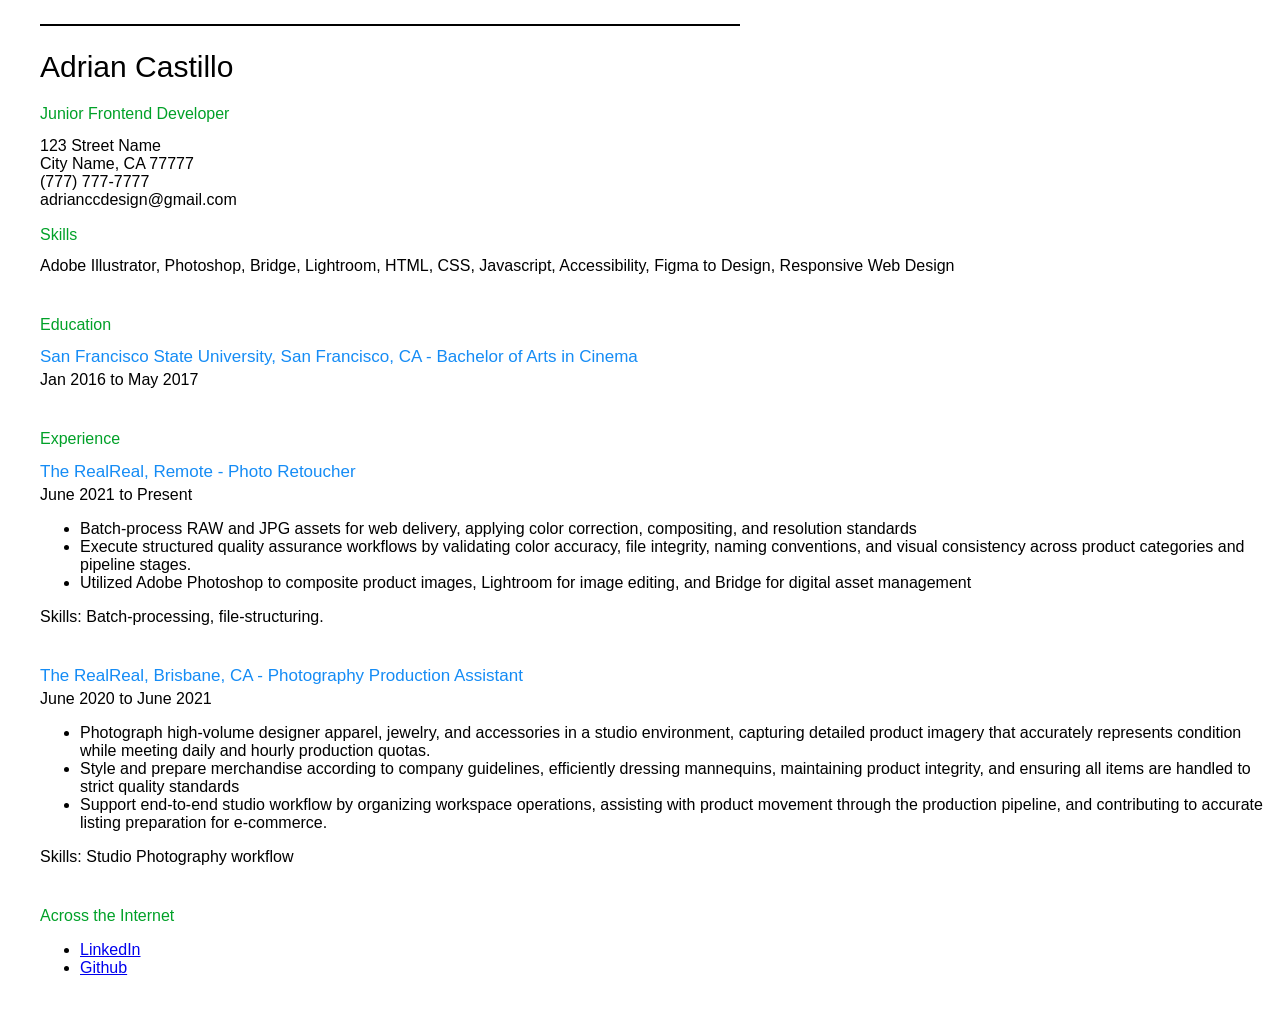
==== index.html @ 0d218c23 "Initial commit" ====
<!DOCTYPE html>
<html lang="en">
<head>
  <meta charset="UTF-8">
  <meta name="viewport" content="width=device-width, initial-scale=1.0">
  <title>Adrian's Resume</title>

  <meta property="og:title" content="Adrian's Resume">
  <meta property="og:description" content="Adrian Castillo's resume showcasing skills, education, and work experience.">
  <meta property="og:image" content="https://example.com/resume-image.jpg">
  <meta property="og:url" content="https://example.com/resume.html">
  
  <link rel="stylesheet" href="styles.css">

  <link rel="icon" href="/favicon.ico" type="image/x-icon"> <!-- Make a Favicon -->
</head>

  <body>
    <div class="container">
      <hr>
      <h1>Adrian Castillo</h1>
    </div>
    
    <h2>Junior Frontend Developer</h2>
    <p>
      123 Street Name<br>
      City Name, CA 77777<br>
      (777) 777-7777 <br>
      adrianccdesign@gmail.com
    </p>


    <section>
        <h2>Skills</h2>
        <p> Adobe Illustrator, Photoshop, Bridge, Lightroom, HTML, CSS, Javascript, Accessibility, Figma to Design, Responsive Web Design</p>
    </section>

    <section>
        <h2>Education</h2>
        <h3>San Francisco State University, San Francisco, CA - Bachelor of Arts in Cinema</h3>
        <p> Jan 2016 to May 2017</p>
    </section>

    <section>
      <h2>Experience</h2>
      <h3> The RealReal, Remote - Photo Retoucher</h3>
      <p> June 2021 to Present</p>
      <ul>
        <li> Batch-process RAW and JPG assets for web delivery, applying color correction, compositing, and resolution standards </li>
        <li> Execute structured quality assurance workflows by validating color accuracy, file integrity, naming conventions, and visual consistency across product categories and pipeline stages.</li>
        <li> Utilized Adobe Photoshop to composite product images, Lightroom for image editing, and Bridge for digital asset management</li>
      </ul>
      <p>Skills: Batch-processing, file-structuring.</p>
    </section>

    <section>
      <h3> The RealReal, Brisbane, CA - Photography Production Assistant</h3>
      <p> June 2020 to June 2021</p>
      <ul>
        <li> Photograph high-volume designer apparel, jewelry, and accessories in a studio environment, capturing detailed product imagery that accurately represents condition while meeting daily and hourly production quotas.</li>
        <li> Style and prepare merchandise according to company guidelines, efficiently dressing mannequins, maintaining product integrity, and ensuring all items are handled to strict quality standards</li>
        <li> Support end-to-end studio workflow by organizing workspace operations, assisting with product movement through the production pipeline, and contributing to accurate listing preparation for e-commerce.</li>
      </ul>
      <p>Skills: Studio Photography workflow</p>
    </section>

    <section>
    <h2>Across the Internet</h2>
    <ul>
      <li><a href="https://www.linkedin.com/in/adrianjcast/" target="_blank" rel="noopener">LinkedIn</a></li>
      <li><a href="https://github.com/adriancastllo" target="_blank" rel="noopener">Github</a></li>
    </ul>
    </section>


  </body>
  </html>
---- styles.css ----
body {
  margin: 0;
  margin-left: 40px;
  font-family: Arial, Helvetica, sans-serif;
}

p {
  margin-top: 4px;
}

.container {
  max-width: 700px;
  
}

section {
  margin-bottom: 40px;
}

hr {
  border: none;
  height: 2px;
  background: black;
  width: 700px;
  margin: 24px 0;
  padding: 0;
}

h1{
  font-size:30px;
  font-weight: normal;
  }

h2{
  font-size:16px;
  font-weight: normal;
  color: #00a128;
  line-height: 1.2;
  margin-bottom: 12xpx;
  margin-top: 8px;
  padding: 0;
  
  }

h3{
  font-size: 17px;
  font-weight: normal;
  color:rgb(21, 140, 245);
  margin-bottom: 4px;
  margin-top: 0;
}
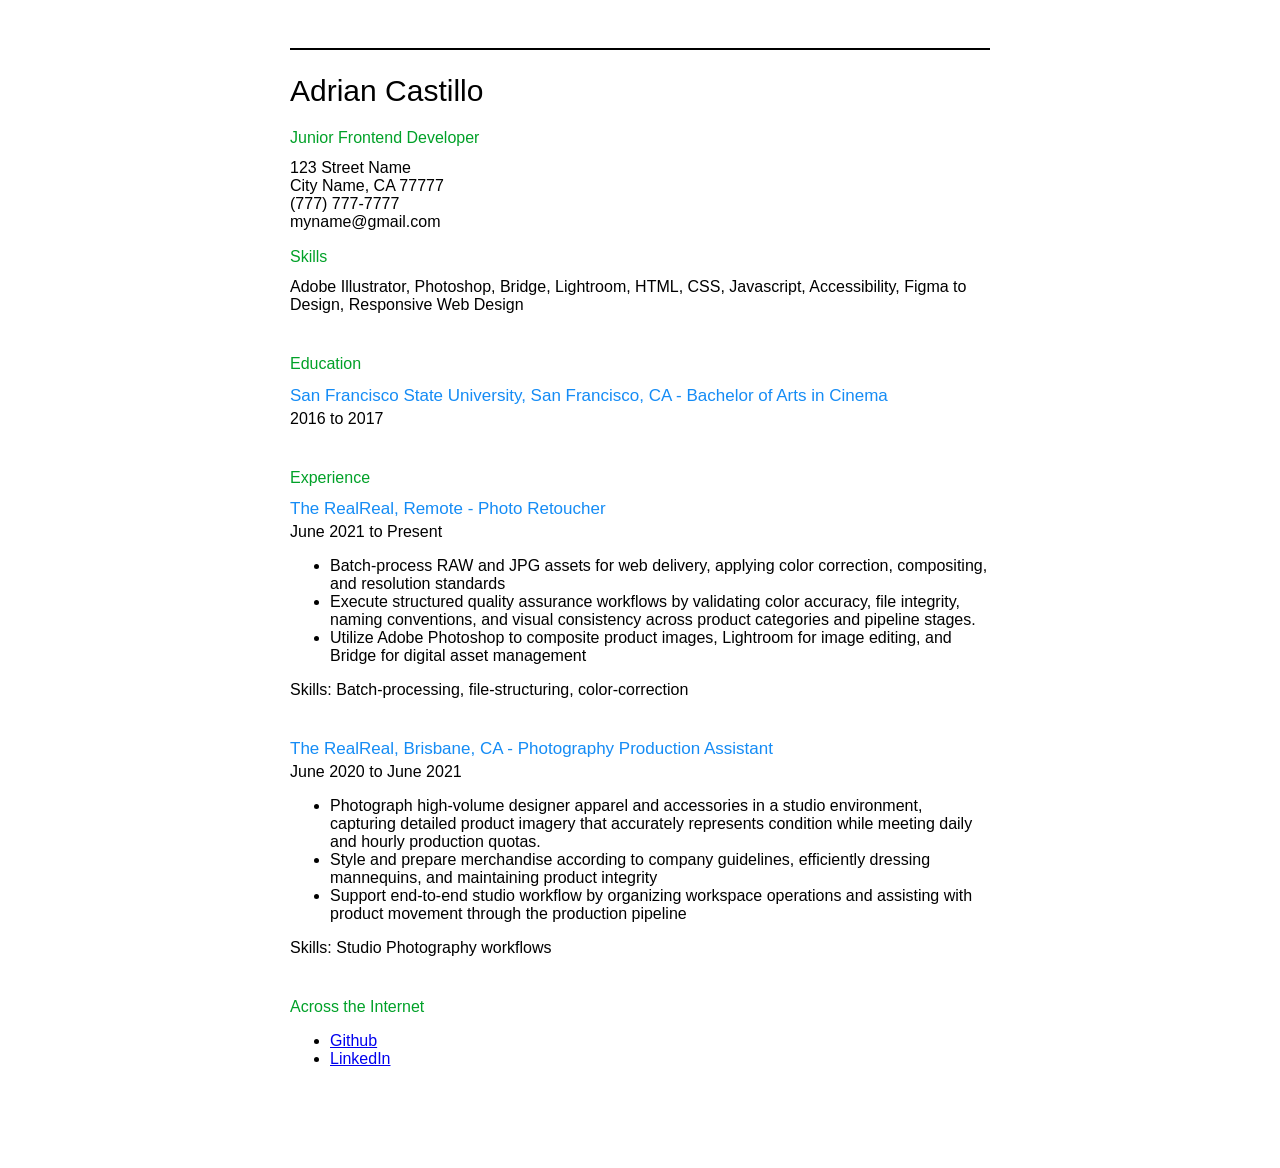
==== commit 8522d2fb: "Initial commit" ====
--- a/index.html
+++ b/index.html
@@ -12,21 +12,21 @@
   
   <link rel="stylesheet" href="styles.css">
 
-  <link rel="icon" href="/favicon.ico" type="image/x-icon"> <!-- Make a Favicon -->
+  <link rel="icon" href="smiley-favicon.svg" type="image/svg+xml">
 </head>
 
   <body>
     <div class="container">
       <hr>
       <h1>Adrian Castillo</h1>
-    </div>
+   
     
     <h2>Junior Frontend Developer</h2>
     <p>
       123 Street Name<br>
       City Name, CA 77777<br>
       (777) 777-7777 <br>
-      adrianccdesign@gmail.com
+      myname@gmail.com
     </p>
 
 
@@ -38,7 +38,7 @@
     <section>
         <h2>Education</h2>
         <h3>San Francisco State University, San Francisco, CA - Bachelor of Arts in Cinema</h3>
-        <p> Jan 2016 to May 2017</p>
+        <p> 2016 to 2017</p>
     </section>
 
     <section>
@@ -48,29 +48,30 @@
       <ul>
         <li> Batch-process RAW and JPG assets for web delivery, applying color correction, compositing, and resolution standards </li>
         <li> Execute structured quality assurance workflows by validating color accuracy, file integrity, naming conventions, and visual consistency across product categories and pipeline stages.</li>
-        <li> Utilized Adobe Photoshop to composite product images, Lightroom for image editing, and Bridge for digital asset management</li>
+        <li> Utilize Adobe Photoshop to composite product images, Lightroom for image editing, and Bridge for digital asset management</li>
       </ul>
-      <p>Skills: Batch-processing, file-structuring.</p>
+      <p>Skills: Batch-processing, file-structuring, color-correction </p>
     </section>
 
     <section>
       <h3> The RealReal, Brisbane, CA - Photography Production Assistant</h3>
       <p> June 2020 to June 2021</p>
       <ul>
-        <li> Photograph high-volume designer apparel, jewelry, and accessories in a studio environment, capturing detailed product imagery that accurately represents condition while meeting daily and hourly production quotas.</li>
-        <li> Style and prepare merchandise according to company guidelines, efficiently dressing mannequins, maintaining product integrity, and ensuring all items are handled to strict quality standards</li>
-        <li> Support end-to-end studio workflow by organizing workspace operations, assisting with product movement through the production pipeline, and contributing to accurate listing preparation for e-commerce.</li>
+        <li> Photograph high-volume designer apparel and accessories in a studio environment, capturing detailed product imagery that accurately represents condition while meeting daily and hourly production quotas.</li>
+        <li> Style and prepare merchandise according to company guidelines, efficiently dressing mannequins, and maintaining product integrity</li>
+        <li> Support end-to-end studio workflow by organizing workspace operations and assisting with product movement through the production pipeline</li>
       </ul>
-      <p>Skills: Studio Photography workflow</p>
+      <p>Skills: Studio Photography workflows</p>
     </section>
 
     <section>
     <h2>Across the Internet</h2>
     <ul>
+      <li><a href="https://github.com/adriancastllo" target="_blank" rel="noopener">Github</a></li>
       <li><a href="https://www.linkedin.com/in/adrianjcast/" target="_blank" rel="noopener">LinkedIn</a></li>
-      <li><a href="https://github.com/adriancastllo" target="_blank" rel="noopener">Github</a></li>
     </ul>
     </section>
+  </div>
 
 
   </body>
--- a/styles.css
+++ b/styles.css
@@ -1,7 +1,7 @@
 body {
   margin: 0;
-  margin-left: 40px;
   font-family: Arial, Helvetica, sans-serif;
+  background: #fff;
 }
 
 p {
@@ -10,7 +10,8 @@
 
 .container {
   max-width: 700px;
-  
+  margin: 0 auto;
+  padding: 24px 40px 60px;
 }
 
 section {
@@ -21,31 +22,29 @@
   border: none;
   height: 2px;
   background: black;
-  width: 700px;
-  margin: 24px 0;
+  width: 100%;
+  margin: 24px 0px;
+}
+
+h1 {
+  font-size: 30px;
+  font-weight: normal;
+}
+
+h2 {
+  font-size: 16px;
+  font-weight: normal;
+  color: #00a128;
+  line-height: 1.2;
+  margin-bottom: 12px;
+  margin-top: 8px;
   padding: 0;
 }
 
-h1{
-  font-size:30px;
-  font-weight: normal;
-  }
-
-h2{
-  font-size:16px;
-  font-weight: normal;
-  color: #00a128;
-  line-height: 1.2;
-  margin-bottom: 12xpx;
-  margin-top: 8px;
-  padding: 0;
-  
-  }
-
-h3{
+h3 {
   font-size: 17px;
   font-weight: normal;
-  color:rgb(21, 140, 245);
+  color: rgb(21, 140, 245);
   margin-bottom: 4px;
-  margin-top: 0;
-}
+  margin-top: 0px;
+}
